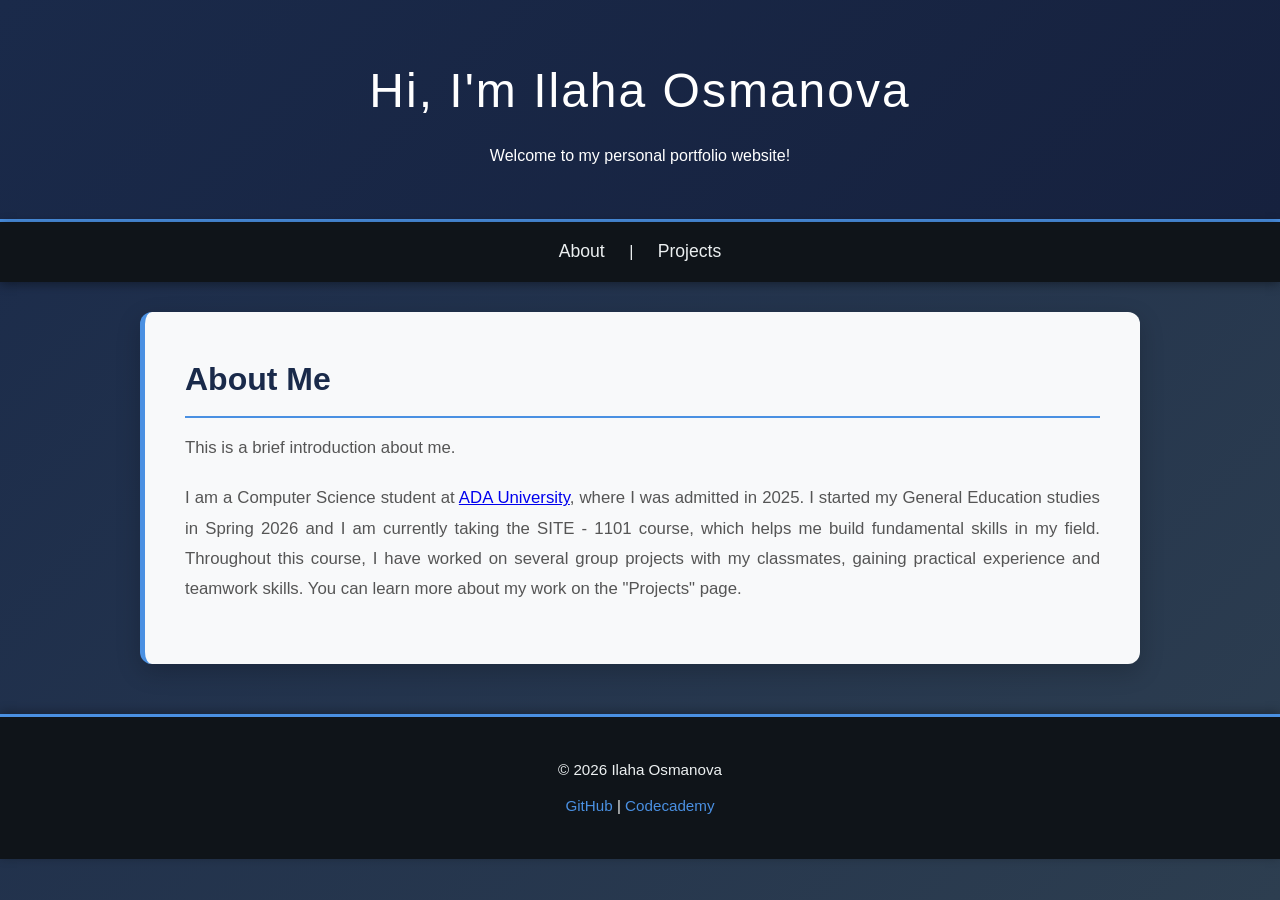
==== index.html @ 22c88433 "initial commit" ====
<!DOCTYPE html>
<html lang="en">
<head>
  <meta charset="UTF-8">
  <meta name="viewport" content="width=device-width, initial-scale=1.0">
  <title>Ilaha Osmanova | Portfolio</title>
  <link rel="stylesheet" href="style.css">
</head>
<body>
  <header>
    <h1>Hi, I'm Ilaha Osmanova</h1>
    <p>Welcome to my personal portfolio website!</p>
  </header>

  <nav>
    <a href="about.html">About</a> |
    <a href="projects.html">Projects</a>
  </nav>

  <section>
    <h2>About Me</h2>
    <p>This is a brief introduction about me.</p>
    <p>I am a Computer Science student at <a href="https://www.ada.edu.az/en">ADA University</a>, where I was admitted in 2025. I started my General Education studies in Spring 2026 and I am currently taking the SITE - 1101 course, which helps me build fundamental skills in my field. Throughout this course, I have worked on several group projects with my classmates, gaining practical experience and teamwork skills. You can learn more about my work on the "Projects" page.
    </p>
  </section>
  <footer>
    <p>&copy; 2026 Ilaha Osmanova</p>
    <p>
      <a href="https://github.com/ilahaosmanova">GitHub</a> |
      <a href="https://www.codecademy.com/profiles/SITEstudent">Codecademy</a>
    </p>
  </footer>
</body>
</html>
---- style.css ----
/* General Styling */
* {
  margin: 0;
  padding: 0;
  box-sizing: border-box;
}

body {
  font-family: 'Segoe UI', Tahoma, Geneva, Verdana, sans-serif;
  line-height: 1.7;
  background: linear-gradient(135deg, #1a2a4a 0%, #2d3e50 100%);
  color: #ecf0f1;
  min-height: 100vh;
}

/* Header */
header {
  background: linear-gradient(135deg, #1a2a4a 0%, #16213e 100%);
  color: white;
  text-align: center;
  padding: 50px 20px;
  box-shadow: 0 4px 15px rgba(0, 0, 0, 0.3);
  border-bottom: 3px solid #4a90e2;
}

header h1 {
  font-size: 3em;
  font-weight: 300;
  letter-spacing: 2px;
  margin-bottom: 10px;
}

/* Navigation */
nav {
  background-color: #0f1419;
  padding: 15px;
  text-align: center;
  box-shadow: 0 2px 10px rgba(0, 0, 0, 0.4);
  position: sticky;
  top: 0;
  z-index: 100;
}

nav a {
  color: #ecf0f1;
  text-decoration: none;
  margin: 0 20px;
  font-weight: 500;
  transition: color 0.3s ease;
  font-size: 1.1em;
}

nav a:hover {
  color: #4a90e2;
  text-decoration: underline;
}

/* Sections */
section {
  background-color: #f8f9fa;
  color: #2c3e50;
  padding: 40px;
  margin: 30px auto;
  border-radius: 12px;
  max-width: 1000px;
  box-shadow: 0 8px 25px rgba(0, 0, 0, 0.2);
  border-left: 5px solid #4a90e2;
  animation: fadeIn 0.5s ease-in;
}

@keyframes fadeIn {
  from {
    opacity: 0;
    transform: translateY(10px);
  }
  to {
    opacity: 1;
    transform: translateY(0);
  }
}

section h2 {
  color: #1a2a4a;
  font-size: 2em;
  margin-bottom: 15px;
  border-bottom: 2px solid #4a90e2;
  padding-bottom: 10px;
}

section h3 {
  color: #4a90e2;
  font-size: 1.3em;
  margin-top: 20px;
  margin-bottom: 10px;
}

section p {
  color: #555;
  font-size: 1.05em;
  line-height: 1.8;
  margin-bottom: 20px;
  text-align: justify;
}

/* Project Images Styling */
.project-images {
  display: grid;
  grid-template-columns: repeat(auto-fit, minmax(350px, 1fr));
  gap: 25px;
  margin-top: 30px;
  justify-items: center;
}

.project-images img {
  width: 100%;
  max-width: 400px;
  height: auto;
  border-radius: 12px;
  box-shadow: 0 10px 35px rgba(0, 0, 0, 0.25);
  transition: transform 0.3s ease, box-shadow 0.3s ease;
  border: 3px solid #4a90e2;
}

.project-images img:hover {
  transform: translateY(-8px);
  box-shadow: 0 15px 45px rgba(74, 144, 226, 0.4);
}

/* Footer */
footer {
  background-color: #0f1419;
  color: #ecf0f1;
  text-align: center;
  padding: 30px;
  margin-top: 50px;
  border-top: 3px solid #4a90e2;
  box-shadow: 0 -2px 10px rgba(0, 0, 0, 0.3);
}

footer p {
  margin: 10px 0;
  font-size: 0.95em;
}

footer a {
  color: #4a90e2;
  text-decoration: none;
  transition: color 0.3s ease;
  font-weight: 500;
}

footer a:hover {
  color: #6ba3f0;
  text-decoration: underline;
}

/* Responsive Design */
@media (max-width: 768px) {
  header h1 {
    font-size: 2em;
  }

  section {
    padding: 25px;
    margin: 20px 10px;
  }

  .project-images {
    grid-template-columns: 1fr;
  }

  nav a {
    margin: 0 10px;
    font-size: 0.9em;
  }
}
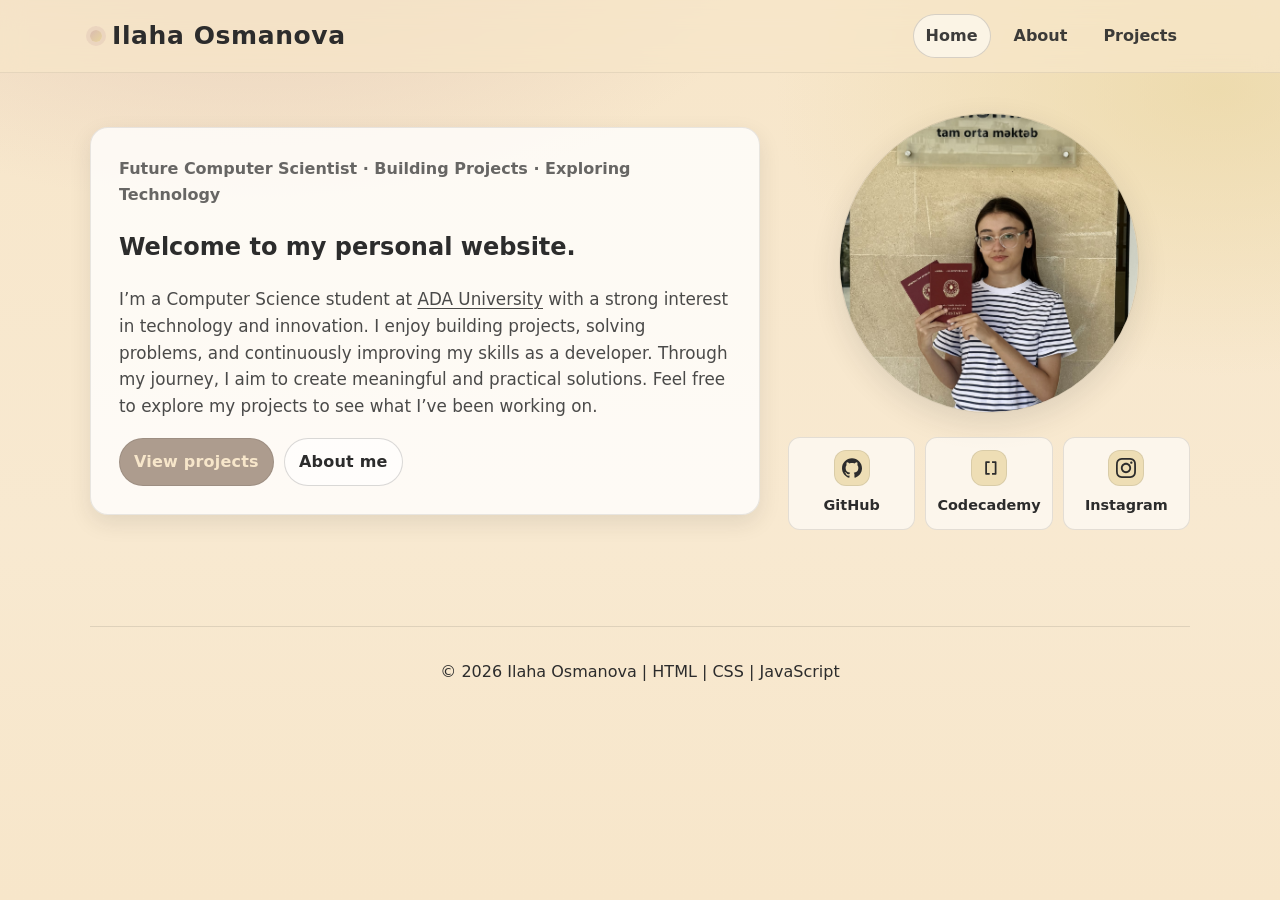
==== commit 8e46fce0: "Updated website files" ====
--- a/index.html
+++ b/index.html
@@ -3,32 +3,86 @@
 <head>
   <meta charset="UTF-8">
   <meta name="viewport" content="width=device-width, initial-scale=1.0">
-  <title>Ilaha Osmanova | Portfolio</title>
+  <title>Ilaha Osmanova | Personal Website</title>
   <link rel="stylesheet" href="style.css">
 </head>
 <body>
-  <header>
-    <h1>Hi, I'm Ilaha Osmanova</h1>
-    <p>Welcome to my personal portfolio website!</p>
+  <a class="skip-link" href="#main">Skip to content</a>
+
+  <header class="site-header">
+    <div class="container nav-wrap">
+      <a class="brand" aria-label="Site brand" href="index.html">
+        <span class="brand-mark" aria-hidden="true"></span>
+        <span class="brand-name">Ilaha Osmanova</span>
+      </a>
+
+      <nav class="nav" aria-label="Primary">
+        <a class="nav-link" href="index.html" aria-current="page">Home</a>
+        <a class="nav-link" href="about.html">About</a>
+        <a class="nav-link" href="projects.html">Projects</a>
+      </nav>
+    </div>
   </header>
 
-  <nav>
-    <a href="about.html">About</a> |
-    <a href="projects.html">Projects</a>
-  </nav>
+  <main id="main">
+    <section class="section hero" aria-label="Hero">
+      <div class="container hero-grid">
+        <div class="hero-copy">
+          <p class="eyebrow">Future Computer Scientist · Building Projects · Exploring Technology</p>
+          <h1>Welcome to my personal website.</h1>
+          <p class="hero-subtitle">
+            I’m a Computer Science student at <a href="https://www.ada.edu.az/en">ADA University</a> with a strong interest in technology and innovation. I enjoy building projects, solving problems, and continuously improving my skills as a developer. Through my journey, I aim to create meaningful and practical solutions. Feel free to explore my projects to see what I’ve been working on.
+          </p>
+          <div class="hero-actions">
+            <a class="button button-primary" href="projects.html">View projects</a>
+            <a class="button button-secondary" href="about.html">About me</a>
+          </div>
+        </div>
 
-  <section>
-    <h2>About Me</h2>
-    <p>This is a brief introduction about me.</p>
-    <p>I am a Computer Science student at <a href="https://www.ada.edu.az/en">ADA University</a>, where I was admitted in 2025. I started my General Education studies in Spring 2026 and I am currently taking the SITE - 1101 course, which helps me build fundamental skills in my field. Throughout this course, I have worked on several group projects with my classmates, gaining practical experience and teamwork skills. You can learn more about my work on the "Projects" page.
-    </p>
-  </section>
+        <div class="hero-media" aria-label="Profile photo">
+          <img
+            src="images/profile.jpg"
+            alt="Portrait photo of Ilaha Osmanova"
+            class="avatar"
+            loading="eager"
+          >
+          <div class="social-links-grid" aria-label="Social links">
+            <a href="https://github.com/ilahaosmanova" target="_blank" rel="noopener noreferrer" class="social-link-card github">
+              <span class="icon" aria-hidden="true">
+                <svg viewBox="0 0 24 24" fill="currentColor">
+                  <path d="M12 .297c-6.63 0-12 5.373-12 12 0 5.303 3.438 9.8 8.205 11.385.6.113.82-.258.82-.577 0-.285-.01-1.04-.015-2.04-3.338.724-4.042-1.61-4.042-1.61C4.422 18.07 3.633 17.7 3.633 17.7c-1.087-.744.084-.729.084-.729 1.205.084 1.838 1.236 1.838 1.236 1.07 1.835 2.809 1.305 3.495.998.108-.776.417-1.305.76-1.605-2.665-.3-5.466-1.332-5.466-5.93 0-1.31.465-2.38 1.235-3.22-.135-.303-.54-1.523.105-3.176 0 0 1.005-.322 3.3 1.23.96-.267 1.98-.399 3-.405 1.02.006 2.04.138 3 .405 2.28-1.552 3.285-1.23 3.285-1.23.645 1.653.24 2.873.12 3.176.765.84 1.23 1.91 1.23 3.22 0 4.61-2.805 5.625-5.475 5.92.42.36.81 1.096.81 2.22 0 1.606-.015 2.896-.015 3.286 0 .315.21.69.825.57C20.565 22.092 24 17.592 24 12.297c0-6.627-5.373-12-12-12"/>
+                </svg>
+              </span>
+              <span class="social-label">GitHub</span>
+            </a>
+            <a href="https://www.codecademy.com/profiles/SITEstudent" target="_blank" rel="noopener noreferrer" class="social-link-card codecademy">
+              <span class="icon" aria-hidden="true">
+                <svg viewBox="0 0 24 24" fill="currentColor">
+                  <path d="M12.82 20H8.35a.86.86 0 0 1-.86-.86V4.86c0-.48.38-.86.86-.86h4.47v2.09H9.58V17.9h3.24V20zm2.83 0h4.47a.86.86 0 0 0 .86-.86V4.86a.86.86 0 0 0-.86-.86h-4.47v2.09h3.24V17.9h-3.24V20z"/>
+                </svg>
+              </span>
+              <span class="social-label">Codecademy</span>
+            </a>
+            <a href="https://www.instagram.com/ilahaosmann" target="_blank" rel="noopener noreferrer" class="social-link-card instagram">
+              <span class="icon" aria-hidden="true">
+                <svg viewBox="0 0 24 24" fill="currentColor">
+                  <path d="M12 2.163c3.204 0 3.584.012 4.85.07 1.17.054 1.805.249 2.227.415.562.217.96.477 1.382.896.419.42.679.819.896 1.381.164.422.36 1.057.413 2.227.057 1.266.07 1.646.07 4.85s-.015 3.585-.074 4.85c-.061 1.17-.256 1.805-.421 2.227-.224.562-.479.96-.899 1.382-.419.419-.824.679-1.38.896-.42.164-1.065.36-2.235.413-1.274.057-1.649.07-4.859.07-3.211 0-3.586-.015-4.859-.074-1.171-.061-1.816-.256-2.236-.421-.569-.224-.96-.479-1.379-.899-.421-.419-.69-.824-.9-1.38-.165-.42-.359-1.065-.42-2.235-.045-1.26-.061-1.649-.061-4.844 0-3.196.016-3.586.061-4.861.061-1.17.255-1.814.42-2.234.21-.57.479-.96.9-1.381.419-.419.81-.689 1.379-.898.42-.166 1.051-.361 2.221-.421 1.275-.045 1.65-.06 4.859-.06l.045.03zm0-2.163c-3.259 0-3.667.014-4.947.072-1.28.058-2.147.26-2.911.557-.79.306-1.459.717-2.126 1.384-.667.667-1.078 1.335-1.384 2.126-.297.764-.499 1.63-.558 2.911-.058 1.28-.072 1.688-.072 4.948s.014 3.667.072 4.947c.059 1.281.261 2.148.558 2.911.306.79.717 1.459 1.384 2.126.667.667 1.335 1.079 2.126 1.384.764.297 1.631.499 2.911.558 1.28.058 1.688.072 4.948.072s3.667-.014 4.947-.072c1.281-.059 2.148-.261 2.911-.558.79-.306 1.459-.717 2.126-1.384.667-.667 1.079-1.335 1.384-2.126.297-.764.499-1.63.558-2.911.058-1.28.072-1.688.072-4.948s-.014-3.667-.072-4.947c-.059-1.281-.261-2.148-.558-2.911-.306-.79-.717-1.459-1.384-2.126-.667-.667-1.335-1.079-2.126-1.384-.764-.297-1.63-.499-2.911-.558-1.28-.058-1.688-.072-4.948-.072zm0 5.838c-3.403 0-6.162 2.759-6.162 6.162s2.759 6.163 6.162 6.163 6.162-2.759 6.162-6.163c0-3.403-2.759-6.162-6.162-6.162zm0 10.162c-2.209 0-4-1.79-4-4s1.791-4 4-4 4 1.791 4 4-1.791 4-4 4zm6.406-11.845c-.796 0-1.441.645-1.441 1.44s.645 1.44 1.441 1.44c.795 0 1.439-.645 1.439-1.44s-.644-1.44-1.439-1.44z"/>
+                </svg>
+              </span>
+              <span class="social-label">Instagram</span>
+            </a>
+          </div>
+        </div>
+      </div>
+    </section>
+  </main>
+
   <footer>
-    <p>&copy; 2026 Ilaha Osmanova</p>
-    <p>
-      <a href="https://github.com/ilahaosmanova">GitHub</a> |
-      <a href="https://www.codecademy.com/profiles/SITEstudent">Codecademy</a>
-    </p>
+    <div class="container footer-inner">
+      <p class="footer-text">
+        &copy; 2026 Ilaha Osmanova <span>|</span> HTML | CSS | JavaScript
+      </p>
+    </div>
   </footer>
 </body>
 </html>
--- a/style.css
+++ b/style.css
@@ -1,176 +1,471 @@
-/* General Styling */
-* {
+/* Minimal, warm, cozy portfolio stylesheet
+   Palette: #F7E6CA (bg), #E8D59E (accents), #D9BBB0 (cards), #AD9C8E (buttons)
+   Text: #2C2C2C
+*/
+
+:root {
+  --bg: #F7E6CA;
+  --accent: #E8D59E;
+  --card: #D9BBB0;
+  --button: #AD9C8E;
+  --text: #2C2C2C;
+
+  --surface: rgba(255, 255, 255, 0.78);
+  --surface-2: rgba(255, 255, 255, 0.60);
+  --border: rgba(44, 44, 44, 0.12);
+  --shadow: 0 10px 30px rgba(44, 44, 44, 0.12);
+  --shadow-soft: 0 8px 22px rgba(44, 44, 44, 0.10);
+  --radius: 18px;
+  --radius-sm: 12px;
+  --container: 1100px;
+  --font: ui-sans-serif, system-ui, -apple-system, Segoe UI, Roboto, Helvetica, Arial;
+}
+
+* { box-sizing: border-box; }
+
+html {
+  scroll-behavior: smooth;
+  scroll-padding-top: 86px;
+}
+
+body {
   margin: 0;
-  padding: 0;
-  box-sizing: border-box;
-}
-
-body {
-  font-family: 'Segoe UI', Tahoma, Geneva, Verdana, sans-serif;
-  line-height: 1.7;
-  background: linear-gradient(135deg, #1a2a4a 0%, #2d3e50 100%);
-  color: #ecf0f1;
+  font-family: var(--font);
+  line-height: 1.6;
+  color: var(--text);
+  background:
+    radial-gradient(900px 500px at 20% -10%, rgba(217, 187, 176, 0.55), transparent 60%),
+    radial-gradient(800px 520px at 95% 10%, rgba(232, 213, 158, 0.65), transparent 55%),
+    linear-gradient(180deg, var(--bg) 0%, rgba(247, 230, 202, 0.88) 60%, rgba(247, 230, 202, 1) 100%);
   min-height: 100vh;
 }
 
-/* Header */
-header {
-  background: linear-gradient(135deg, #1a2a4a 0%, #16213e 100%);
-  color: white;
-  text-align: center;
-  padding: 50px 20px;
-  box-shadow: 0 4px 15px rgba(0, 0, 0, 0.3);
-  border-bottom: 3px solid #4a90e2;
-}
-
-header h1 {
-  font-size: 3em;
-  font-weight: 300;
-  letter-spacing: 2px;
-  margin-bottom: 10px;
-}
-
-/* Navigation */
-nav {
-  background-color: #0f1419;
-  padding: 15px;
-  text-align: center;
-  box-shadow: 0 2px 10px rgba(0, 0, 0, 0.4);
+img { max-width: 100%; display: block; }
+
+a {
+  color: inherit;
+  text-decoration-thickness: 1px;
+  text-underline-offset: 3px;
+}
+
+a:hover { text-decoration: underline; }
+
+.container {
+  width: min(var(--container), calc(100% - 40px));
+  margin: 0 auto;
+}
+
+.skip-link {
+  position: absolute;
+  left: -9999px;
+  top: 12px;
+  background: rgba(255, 255, 255, 0.95);
+  color: var(--text);
+  padding: 10px 12px;
+  border-radius: 10px;
+  border: 1px solid var(--border);
+  z-index: 1000;
+}
+
+.skip-link:focus { left: 12px; }
+
+/* Header / nav */
+.site-header {
   position: sticky;
   top: 0;
-  z-index: 100;
-}
-
-nav a {
-  color: #ecf0f1;
-  text-decoration: none;
-  margin: 0 20px;
-  font-weight: 500;
-  transition: color 0.3s ease;
-  font-size: 1.1em;
-}
-
-nav a:hover {
-  color: #4a90e2;
-  text-decoration: underline;
+  z-index: 50;
+  backdrop-filter: blur(12px);
+  background: rgba(247, 230, 202, 0.72);
+  border-bottom: 1px solid rgba(44, 44, 44, 0.08);
+}
+
+.nav-wrap {
+  display: flex;
+  align-items: center;
+  justify-content: space-between;
+  gap: 16px;
+  padding: 14px 0;
+}
+
+.brand {
+  display: inline-flex;
+  align-items: center;
+  gap: 10px;
+  user-select: none;
+  text-decoration: none;
+}
+
+.brand:hover { text-decoration: none; }
+
+.brand-mark {
+  width: 12px;
+  height: 12px;
+  border-radius: 50%;
+  background: linear-gradient(135deg, var(--card), var(--accent));
+  box-shadow: 0 0 0 4px rgba(217, 187, 176, 0.35);
+}
+
+.brand-name { font-weight: 700; font-size: 25px; letter-spacing: 0.6px;}
+.brand:hover .brand-name {
+  opacity: 0.8;
+}
+
+.nav {
+  display: flex;
+  align-items: center;
+  gap: 10px;
+  flex-wrap: wrap;
+  justify-content: flex-end;
+}
+
+.nav-link {
+  display: inline-block;
+  padding: 8px 12px;
+  border-radius: 999px;
+  border: 1px solid transparent;
+  color: rgba(44, 44, 44, 0.92);
+  text-decoration: none;
+  font-weight: 600;
+  transition: background 160ms ease, border-color 160ms ease, transform 160ms ease;
+}
+
+.nav-link:hover {
+  text-decoration: none;
+  border-color: rgba(44, 44, 44, 0.12);
+  background: rgba(255, 255, 255, 0.42);
+  transform: translateY(-1px);
+}
+
+.nav-link[aria-current="page"] {
+  border-color: rgba(44, 44, 44, 0.18);
+  background: rgba(255, 255, 255, 0.55);
 }
 
 /* Sections */
-section {
-  background-color: #f8f9fa;
-  color: #2c3e50;
-  padding: 40px;
-  margin: 30px auto;
+.section { padding: 70px 0; }
+
+.section.alt {
+  background: linear-gradient(
+    180deg,
+    rgba(232, 213, 158, 0.35) 0%,
+    rgba(232, 213, 158, 0.15) 100%
+  );
+  border-top: 1px solid rgba(44, 44, 44, 0.06);
+  border-bottom: 1px solid rgba(44, 44, 44, 0.06);
+}
+
+.section-head {
+  display: grid;
+  gap: 10px;
+  margin-bottom: 18px;
+}
+
+.section-title {
+  margin: 0;
+  font-size: clamp(26px, 2.8vw, 38px);
+  letter-spacing: -0.4px;
+}
+
+.section-lead {
+  margin: 0;
+  color: rgba(44, 44, 44, 0.82);
+  max-width: 72ch;
+}
+
+/* Hero */
+.hero { padding-top: 40px; }
+
+.hero-grid {
+  display: grid;
+  grid-template-columns: 1.25fr 0.75fr;
+  align-items: center;
+  gap: 28px;
+}
+
+.hero-copy {
+  background: var(--surface);
+  border: 1px solid rgba(44, 44, 44, 0.10);
+  box-shadow: var(--shadow-soft);
+  border-radius: var(--radius);
+  padding: 28px;
+}
+
+.eyebrow {
+  margin: 0 0 10px 0;
+  font-weight: 650;
+  color: rgba(44, 44, 44, 0.72);
+}
+
+.hero-title {
+  margin: 0 0 10px 0;
+  font-size: clamp(34px, 4.2vw, 56px);
+  letter-spacing: -0.9px;
+  line-height: 1.05;
+}
+
+.hero-subtitle {
+  margin: 0 0 18px 0;
+  font-size: 1.05rem;
+  color: rgba(44, 44, 44, 0.86);
+  max-width: 64ch;
+}
+
+.hero-actions { display: flex; gap: 10px; flex-wrap: wrap; }
+.hero-media { display: grid; gap: 12px; justify-items: center; }
+
+.avatar {
+  width: min(300px, 78vw);
+  aspect-ratio: 1 / 1;
+  object-fit: cover;
+  border-radius: 999px;
+  border: 1px solid rgba(44, 44, 44, 0.14);
+  box-shadow: var(--shadow);
+}
+
+/* New social links section */
+.social-links-grid {
+  width: 100%;
+  display: grid;
+  grid-template-columns: repeat(auto-fit, minmax(100px, 1fr));
+  gap: 10px;
+  margin-top: 12px;
+}
+
+.social-link-card {
+  display: flex;
+  flex-direction: column;
+  align-items: center;
+  justify-content: center;
+  padding: 12px;
+  border-radius: var(--radius-sm);
+  border: 1px solid var(--border);
+  background: var(--surface-2);
+  text-decoration: none;
+  color: var(--text);
+  transition: transform 160ms ease, box-shadow 160ms ease, background 160ms ease;
+}
+
+.social-link-card:hover {
+  transform: translateY(-2px);
+  box-shadow: var(--shadow-soft);
+  background: rgba(255, 255, 255, 0.7);
+}
+
+.social-link-card.github:hover {
+  color: #181717; /* GitHub brand black */
+}
+
+.social-link-card.codecademy:hover {
+  color: #3069f0; /* Codecademy brand blue */
+}
+
+.social-link-card.instagram:hover {
+  color: #e4405f; /* Instagram brand pink/red */
+}
+
+.social-link-card .icon {
+  margin-bottom: 8px;
+  width: 36px; /* Slightly larger icons for prominence */
+  height: 36px;
+  /* Inherits other icon styling from global .icon */
+}
+
+.social-link-card .icon svg {
+  width: 20px; /* Adjust SVG size within the icon container */
+  height: 20px;
+}
+
+.social-label {
+  font-weight: 600;
+  font-size: 0.9rem; /* Consistent with other labels */
+  text-align: center;
+  white-space: nowrap; /* Prevent label from wrapping */
+  overflow: hidden;
+  text-overflow: ellipsis; /* Add ellipsis if text is too long */
+}
+
+/* Buttons */
+.button {
+  display: inline-flex;
+  align-items: center;
+  justify-content: center;
+  padding: 10px 14px;
+  border-radius: 999px;
+  border: 1px solid rgba(44, 44, 44, 0.18);
+  text-decoration: none;
+  font-weight: 700;
+  letter-spacing: 0.2px;
+  transition: transform 160ms ease, box-shadow 160ms ease, background 160ms ease, opacity 160ms ease;
+  will-change: transform;
+}
+
+.button:hover {
+  text-decoration: none;
+  transform: translateY(-1px);
+  box-shadow: 0 10px 20px rgba(44, 44, 44, 0.12);
+}
+
+.button:active { transform: translateY(0); box-shadow: none; }
+
+.button-primary {
+  background: var(--button);
+  color: var(--bg);
+  border-color: rgba(44, 44, 44, 0.12);
+}
+
+.button-primary:hover { background: rgba(173, 156, 142, 0.92); }
+.button-secondary { background: var(--surface-2); color: var(--text); }
+
+/* Cards, pills, tags */
+.card {
+  border-radius: var(--radius);
+  border: 1px solid rgba(44, 44, 44, 0.10);
+  background: rgba(217, 187, 176, 0.38);
+  box-shadow: var(--shadow-soft);
+}
+
+.pill-row { display: flex; flex-wrap: wrap; gap: 8px; }
+
+.pill {
+  padding: 7px 10px;
+  border-radius: 999px;
+  border: 1px solid rgba(44, 44, 44, 0.12);
+  background: rgba(247, 230, 202, 0.65);
+  font-weight: 650;
+  font-size: 0.92rem;
+}
+
+.tag-row { display: flex; flex-wrap: wrap; gap: 8px; margin-top: 10px; }
+
+.tag {
+  padding: 6px 10px;
+  border-radius: 999px;
+  background: rgba(232, 213, 158, 0.70);
+  border: 1px solid rgba(44, 44, 44, 0.08);
+  color: rgba(44, 44, 44, 0.92);
+  font-weight: 650;
+  font-size: 0.9rem;
+}
+
+/* About */
+.about-card { padding: 18px; background: var(--surface); }
+.about-card p { margin: 0 0 12px 0; color: rgba(44, 44, 44, 0.84); }
+
+/* Grids */
+.grid { display: grid; gap: 14px; }
+.grid-2 { grid-template-columns: repeat(2, 1fr); }
+.grid-3 { grid-template-columns: repeat(3, 1fr); }
+
+/* Skills */
+.skill { padding: 16px; background: var(--surface); }
+.skill-top { display: flex; align-items: center; gap: 10px; }
+.skill-title { margin: 0; font-size: 1.1rem; letter-spacing: -0.2px; }
+
+.icon {
+  width: 40px;
+  height: 40px;
+  display: grid;
+  place-items: center;
   border-radius: 12px;
-  max-width: 1000px;
-  box-shadow: 0 8px 25px rgba(0, 0, 0, 0.2);
-  border-left: 5px solid #4a90e2;
-  animation: fadeIn 0.5s ease-in;
-}
-
-@keyframes fadeIn {
-  from {
-    opacity: 0;
-    transform: translateY(10px);
+  background: rgba(232, 213, 158, 0.70);
+  border: 1px solid rgba(44, 44, 44, 0.10);
+  color: var(--text);
+}
+
+.icon svg { width: 22px; height: 22px; }
+
+/* Projects */
+.project { overflow: hidden; background: var(--surface); }
+
+.project-media {
+  display: grid;
+  grid-template-columns: 1fr 1fr;
+  border-bottom: 1px solid rgba(44, 44, 44, 0.10);
+  overflow: hidden;
+}
+
+.project-image {
+  width: 100%;
+  height: 240px;
+  object-fit: cover;
+  transition: transform 0.5s ease;
+  cursor: pointer;
+}
+
+.project-image:hover {
+  transform: scale(1.05);
+}
+
+.project-media .project-image { border-bottom: none; }
+.project-media .project-image:not(:last-child) {
+  border-right: 1px solid rgba(44, 44, 44, 0.10);
+}
+
+.project-body { padding: 16px; }
+.project-title { margin: 0 0 8px 0; font-size: 1.15rem; letter-spacing: -0.2px; }
+.project-text { margin: 0 0 12px 0; color: rgba(44, 44, 44, 0.84); }
+
+.project-actions {
+  display: flex;
+  gap: 10px;
+  flex-wrap: wrap;
+  margin: 0 0 12px 0;
+}
+
+/* Contact */
+.contact-card { padding: 18px; background: var(--surface); }
+.contact-grid { align-items: start; }
+
+.contact-list {
+  list-style: none;
+  padding: 0;
+  margin: 0;
+  display: grid;
+  gap: 10px;
+}
+
+.contact-item {
+  display: flex;
+  gap: 10px;
+  align-items: center;
+  padding: 12px 12px;
+  border-radius: 14px;
+  border: 1px solid rgba(44, 44, 44, 0.10);
+  background: var(--surface-2);
+}
+
+.contact-item strong { font-weight: 800; }
+
+/* Footer */
+footer { padding: 26px 0 44px; }
+
+.footer-inner {
+  border-top: 1px solid rgba(44, 44, 44, 0.12);
+  padding-top: 16px;
+  display: flex;
+  justify-content: center;
+  align-items: center;
+  gap: 10px;
+  flex-wrap: wrap;
+}
+
+/* Responsive */
+@media (max-width: 980px) {
+  .hero-grid { grid-template-columns: 1fr; }
+  .grid-3 { grid-template-columns: 1fr; }
+  .grid-2 { grid-template-columns: 1fr; }
+}
+
+@media (max-width: 650px) {
+  .project-media { grid-template-columns: 1fr; }
+  .project-media .project-image:not(:last-child) {
+    border-right: none;
+    border-bottom: 1px solid rgba(44, 44, 44, 0.10);
   }
-  to {
-    opacity: 1;
-    transform: translateY(0);
-  }
-}
-
-section h2 {
-  color: #1a2a4a;
-  font-size: 2em;
-  margin-bottom: 15px;
-  border-bottom: 2px solid #4a90e2;
-  padding-bottom: 10px;
-}
-
-section h3 {
-  color: #4a90e2;
-  font-size: 1.3em;
-  margin-top: 20px;
-  margin-bottom: 10px;
-}
-
-section p {
-  color: #555;
-  font-size: 1.05em;
-  line-height: 1.8;
-  margin-bottom: 20px;
-  text-align: justify;
-}
-
-/* Project Images Styling */
-.project-images {
-  display: grid;
-  grid-template-columns: repeat(auto-fit, minmax(350px, 1fr));
-  gap: 25px;
-  margin-top: 30px;
-  justify-items: center;
-}
-
-.project-images img {
-  width: 100%;
-  max-width: 400px;
-  height: auto;
-  border-radius: 12px;
-  box-shadow: 0 10px 35px rgba(0, 0, 0, 0.25);
-  transition: transform 0.3s ease, box-shadow 0.3s ease;
-  border: 3px solid #4a90e2;
-}
-
-.project-images img:hover {
-  transform: translateY(-8px);
-  box-shadow: 0 15px 45px rgba(74, 144, 226, 0.4);
-}
-
-/* Footer */
-footer {
-  background-color: #0f1419;
-  color: #ecf0f1;
-  text-align: center;
-  padding: 30px;
-  margin-top: 50px;
-  border-top: 3px solid #4a90e2;
-  box-shadow: 0 -2px 10px rgba(0, 0, 0, 0.3);
-}
-
-footer p {
-  margin: 10px 0;
-  font-size: 0.95em;
-}
-
-footer a {
-  color: #4a90e2;
-  text-decoration: none;
-  transition: color 0.3s ease;
-  font-weight: 500;
-}
-
-footer a:hover {
-  color: #6ba3f0;
-  text-decoration: underline;
-}
-
-/* Responsive Design */
-@media (max-width: 768px) {
-  header h1 {
-    font-size: 2em;
-  }
-
-  section {
-    padding: 25px;
-    margin: 20px 10px;
-  }
-
-  .project-images {
-    grid-template-columns: 1fr;
-  }
-
-  nav a {
-    margin: 0 10px;
-    font-size: 0.9em;
-  }
-}
+}
+
+@media (max-width: 520px) {
+  html { scroll-padding-top: 98px; }
+  .nav-wrap { align-items: flex-start; }
+  .stat-row { grid-template-columns: 1fr; }
+}
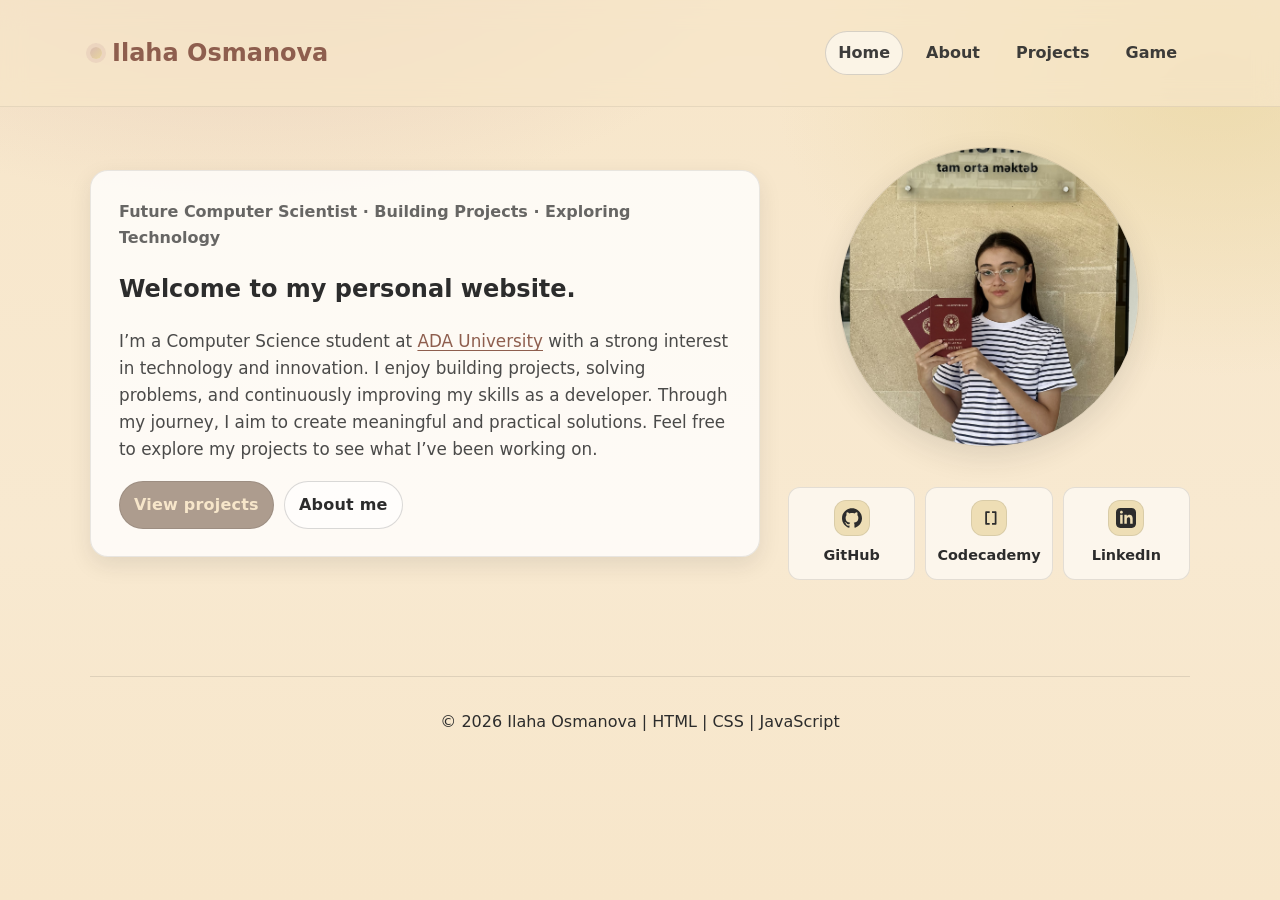
==== commit 206f8ae6: "Updated website files" ====
--- a/index.html
+++ b/index.html
@@ -13,13 +13,14 @@
     <div class="container nav-wrap">
       <a class="brand" aria-label="Site brand" href="index.html">
         <span class="brand-mark" aria-hidden="true"></span>
-        <span class="brand-name">Ilaha Osmanova</span>
+        <h2> Ilaha Osmanova</h2>
       </a>
 
       <nav class="nav" aria-label="Primary">
         <a class="nav-link" href="index.html" aria-current="page">Home</a>
         <a class="nav-link" href="about.html">About</a>
         <a class="nav-link" href="projects.html">Projects</a>
+        <a class="nav-link" href="game.html">Game</a>
       </nav>
     </div>
   </header>
@@ -46,32 +47,33 @@
             class="avatar"
             loading="eager"
           >
-          <div class="social-links-grid" aria-label="Social links">
-            <a href="https://github.com/ilahaosmanova" target="_blank" rel="noopener noreferrer" class="social-link-card github">
-              <span class="icon" aria-hidden="true">
-                <svg viewBox="0 0 24 24" fill="currentColor">
-                  <path d="M12 .297c-6.63 0-12 5.373-12 12 0 5.303 3.438 9.8 8.205 11.385.6.113.82-.258.82-.577 0-.285-.01-1.04-.015-2.04-3.338.724-4.042-1.61-4.042-1.61C4.422 18.07 3.633 17.7 3.633 17.7c-1.087-.744.084-.729.084-.729 1.205.084 1.838 1.236 1.838 1.236 1.07 1.835 2.809 1.305 3.495.998.108-.776.417-1.305.76-1.605-2.665-.3-5.466-1.332-5.466-5.93 0-1.31.465-2.38 1.235-3.22-.135-.303-.54-1.523.105-3.176 0 0 1.005-.322 3.3 1.23.96-.267 1.98-.399 3-.405 1.02.006 2.04.138 3 .405 2.28-1.552 3.285-1.23 3.285-1.23.645 1.653.24 2.873.12 3.176.765.84 1.23 1.91 1.23 3.22 0 4.61-2.805 5.625-5.475 5.92.42.36.81 1.096.81 2.22 0 1.606-.015 2.896-.015 3.286 0 .315.21.69.825.57C20.565 22.092 24 17.592 24 12.297c0-6.627-5.373-12-12-12"/>
-                </svg>
-              </span>
-              <span class="social-label">GitHub</span>
-            </a>
-            <a href="https://www.codecademy.com/profiles/SITEstudent" target="_blank" rel="noopener noreferrer" class="social-link-card codecademy">
-              <span class="icon" aria-hidden="true">
-                <svg viewBox="0 0 24 24" fill="currentColor">
-                  <path d="M12.82 20H8.35a.86.86 0 0 1-.86-.86V4.86c0-.48.38-.86.86-.86h4.47v2.09H9.58V17.9h3.24V20zm2.83 0h4.47a.86.86 0 0 0 .86-.86V4.86a.86.86 0 0 0-.86-.86h-4.47v2.09h3.24V17.9h-3.24V20z"/>
-                </svg>
-              </span>
-              <span class="social-label">Codecademy</span>
-            </a>
-            <a href="https://www.instagram.com/ilahaosmann" target="_blank" rel="noopener noreferrer" class="social-link-card instagram">
-              <span class="icon" aria-hidden="true">
-                <svg viewBox="0 0 24 24" fill="currentColor">
-                  <path d="M12 2.163c3.204 0 3.584.012 4.85.07 1.17.054 1.805.249 2.227.415.562.217.96.477 1.382.896.419.42.679.819.896 1.381.164.422.36 1.057.413 2.227.057 1.266.07 1.646.07 4.85s-.015 3.585-.074 4.85c-.061 1.17-.256 1.805-.421 2.227-.224.562-.479.96-.899 1.382-.419.419-.824.679-1.38.896-.42.164-1.065.36-2.235.413-1.274.057-1.649.07-4.859.07-3.211 0-3.586-.015-4.859-.074-1.171-.061-1.816-.256-2.236-.421-.569-.224-.96-.479-1.379-.899-.421-.419-.69-.824-.9-1.38-.165-.42-.359-1.065-.42-2.235-.045-1.26-.061-1.649-.061-4.844 0-3.196.016-3.586.061-4.861.061-1.17.255-1.814.42-2.234.21-.57.479-.96.9-1.381.419-.419.81-.689 1.379-.898.42-.166 1.051-.361 2.221-.421 1.275-.045 1.65-.06 4.859-.06l.045.03zm0-2.163c-3.259 0-3.667.014-4.947.072-1.28.058-2.147.26-2.911.557-.79.306-1.459.717-2.126 1.384-.667.667-1.078 1.335-1.384 2.126-.297.764-.499 1.63-.558 2.911-.058 1.28-.072 1.688-.072 4.948s.014 3.667.072 4.947c.059 1.281.261 2.148.558 2.911.306.79.717 1.459 1.384 2.126.667.667 1.335 1.079 2.126 1.384.764.297 1.631.499 2.911.558 1.28.058 1.688.072 4.948.072s3.667-.014 4.947-.072c1.281-.059 2.148-.261 2.911-.558.79-.306 1.459-.717 2.126-1.384.667-.667 1.079-1.335 1.384-2.126.297-.764.499-1.63.558-2.911.058-1.28.072-1.688.072-4.948s-.014-3.667-.072-4.947c-.059-1.281-.261-2.148-.558-2.911-.306-.79-.717-1.459-1.384-2.126-.667-.667-1.335-1.079-2.126-1.384-.764-.297-1.63-.499-2.911-.558-1.28-.058-1.688-.072-4.948-.072zm0 5.838c-3.403 0-6.162 2.759-6.162 6.162s2.759 6.163 6.162 6.163 6.162-2.759 6.162-6.163c0-3.403-2.759-6.162-6.162-6.162zm0 10.162c-2.209 0-4-1.79-4-4s1.791-4 4-4 4 1.791 4 4-1.791 4-4 4zm6.406-11.845c-.796 0-1.441.645-1.441 1.44s.645 1.44 1.441 1.44c.795 0 1.439-.645 1.439-1.44s-.644-1.44-1.439-1.44z"/>
-                </svg>
-              </span>
-              <span class="social-label">Instagram</span>
-            </a>
-          </div>
+        </div>
+
+        <div class="social-links-grid" aria-label="Social links">
+          <a href="https://github.com/ilahaosmanova/personal-website" target="_blank" rel="noopener noreferrer" class="social-link-card github">
+            <span class="icon" aria-hidden="true">
+              <svg viewBox="0 0 24 24" fill="currentColor">
+                <path d="M12 .297c-6.63 0-12 5.373-12 12 0 5.303 3.438 9.8 8.205 11.385.6.113.82-.258.82-.577 0-.285-.01-1.04-.015-2.04-3.338.724-4.042-1.61-4.042-1.61C4.422 18.07 3.633 17.7 3.633 17.7c-1.087-.744.084-.729.084-.729 1.205.084 1.838 1.236 1.838 1.236 1.07 1.835 2.809 1.305 3.495.998.108-.776.417-1.305.76-1.605-2.665-.3-5.466-1.332-5.466-5.93 0-1.31.465-2.38 1.235-3.22-.135-.303-.54-1.523.105-3.176 0 0 1.005-.322 3.3 1.23.96-.267 1.98-.399 3-.405 1.02.006 2.04.138 3 .405 2.28-1.552 3.285-1.23 3.285-1.23.645 1.653.24 2.873.12 3.176.765.84 1.23 1.91 1.23 3.22 0 4.61-2.805 5.625-5.475 5.92.42.36.81 1.096.81 2.22 0 1.606-.015 2.896-.015 3.286 0 .315.21.69.825.57C20.565 22.092 24 17.592 24 12.297c0-6.627-5.373-12-12-12"/>
+              </svg>
+            </span>
+            <span class="social-label">GitHub</span>
+          </a>
+          <a href="https://www.codecademy.com/profiles/SITEstudent" target="_blank" rel="noopener noreferrer" class="social-link-card codecademy">
+            <span class="icon" aria-hidden="true">
+              <svg viewBox="0 0 24 24" fill="currentColor">
+                <path d="M12.82 20H8.35a.86.86 0 0 1-.86-.86V4.86c0-.48.38-.86.86-.86h4.47v2.09H9.58V17.9h3.24V20zm2.83 0h4.47a.86.86 0 0 0 .86-.86V4.86a.86.86 0 0 0-.86-.86h-4.47v2.09h3.24V17.9h-3.24V20z"/>
+              </svg>
+            </span>
+            <span class="social-label">Codecademy</span>
+          </a>
+          <a href="https://www.linkedin.com/in/ilaha-osmanova-004886389/" target="_blank" rel="noopener noreferrer" class="social-link-card linkedin">
+            <span class="icon" aria-hidden="true">
+              <svg viewBox="0 0 24 24" fill="currentColor">
+                <path d="M19 0h-14c-2.761 0-5 2.239-5 5v14c0 2.761 2.239 5 5 5h14c2.762 0 5-2.239 5-5v-14c0-2.761-2.238-5-5-5zm-11 19h-3v-11h3v11zm-1.5-12.268c-.966 0-1.75-.79-1.75-1.764s.784-1.764 1.75-1.764 1.75.79 1.75 1.764-.783 1.764-1.75 1.764zm13.5 12.268h-3v-5.604c0-3.368-4-3.113-4 0v5.604h-3v-11h3v1.765c1.396-2.586 7-2.777 7 2.476v6.759z"/>
+              </svg>
+            </span>
+            <span class="social-label">LinkedIn</span>
+          </a>
         </div>
       </div>
     </section>
--- a/style.css
+++ b/style.css
@@ -43,15 +43,20 @@
 img { max-width: 100%; display: block; }
 
 a {
-  color: inherit;
+  color: #8E5E4E;
+  font-weight: 500;
   text-decoration-thickness: 1px;
   text-underline-offset: 3px;
-}
-
-a:hover { text-decoration: underline; }
+  transition: color 160ms ease, opacity 160ms ease;
+}
+
+a:hover { 
+  opacity: 0.8;
+  text-decoration: underline;
+}
 
 .container {
-  width: min(var(--container), calc(100% - 40px));
+  width: min(var(--container), calc(100% - 32px));
   margin: 0 auto;
 }
 
@@ -104,8 +109,14 @@
   background: linear-gradient(135deg, var(--card), var(--accent));
   box-shadow: 0 0 0 4px rgba(217, 187, 176, 0.35);
 }
-
-.brand-name { font-weight: 700; font-size: 25px; letter-spacing: 0.6px;}
+.brand-name { 
+  font-weight: 800; 
+  font-size: 25px; 
+  letter-spacing: 0.6px;
+  background: linear-gradient(135deg, #2C2C2C, #8E5E4E);
+  -webkit-background-clip: text;
+  -webkit-text-fill-color: transparent;
+}
 .brand:hover .brand-name {
   opacity: 0.8;
 }
@@ -126,13 +137,14 @@
   color: rgba(44, 44, 44, 0.92);
   text-decoration: none;
   font-weight: 600;
-  transition: background 160ms ease, border-color 160ms ease, transform 160ms ease;
+  transition: background 160ms ease, border-color 160ms ease, transform 160ms ease, color 160ms ease;
 }
 
 .nav-link:hover {
   text-decoration: none;
   border-color: rgba(44, 44, 44, 0.12);
-  background: rgba(255, 255, 255, 0.42);
+  background: var(--accent);
+  color: #2C2C2C;
   transform: translateY(-1px);
 }
 
@@ -164,6 +176,7 @@
   margin: 0;
   font-size: clamp(26px, 2.8vw, 38px);
   letter-spacing: -0.4px;
+  color: #8E5E4E;
 }
 
 .section-lead {
@@ -178,16 +191,26 @@
 .hero-grid {
   display: grid;
   grid-template-columns: 1.25fr 0.75fr;
+  grid-template-areas: 
+    "copy media"
+    "copy links";
   align-items: center;
   gap: 28px;
 }
 
 .hero-copy {
+  grid-area: copy;
   background: var(--surface);
   border: 1px solid rgba(44, 44, 44, 0.10);
   box-shadow: var(--shadow-soft);
   border-radius: var(--radius);
   padding: 28px;
+  transition: transform 0.3s ease, box-shadow 0.3s ease;
+}
+
+.hero-copy:hover {
+  transform: translateY(-4px);
+  box-shadow: var(--shadow);
 }
 
 .eyebrow {
@@ -211,7 +234,12 @@
 }
 
 .hero-actions { display: flex; gap: 10px; flex-wrap: wrap; }
-.hero-media { display: grid; gap: 12px; justify-items: center; }
+.hero-media { 
+  grid-area: media;
+  display: grid; 
+  gap: 12px; 
+  justify-items: center; 
+}
 
 .avatar {
   width: min(300px, 78vw);
@@ -220,10 +248,17 @@
   border-radius: 999px;
   border: 1px solid rgba(44, 44, 44, 0.14);
   box-shadow: var(--shadow);
+  transition: transform 0.4s ease, box-shadow 0.4s ease;
+}
+
+.avatar:hover {
+  transform: scale(1.03) rotate(2deg);
+  box-shadow: var(--shadow-soft);
 }
 
 /* New social links section */
 .social-links-grid {
+  grid-area: links;
   width: 100%;
   display: grid;
   grid-template-columns: repeat(auto-fit, minmax(100px, 1fr));
@@ -256,11 +291,11 @@
 }
 
 .social-link-card.codecademy:hover {
-  color: #3069f0; /* Codecademy brand blue */
-}
-
-.social-link-card.instagram:hover {
-  color: #e4405f; /* Instagram brand pink/red */
+  color: #f0aa30; /* Codecademy brand yellow */
+}
+
+.social-link-card.linkedin:hover {
+  color: #0077b5; /* LinkedIn brand blue */
 }
 
 .social-link-card .icon {
@@ -322,6 +357,13 @@
   border: 1px solid rgba(44, 44, 44, 0.10);
   background: rgba(217, 187, 176, 0.38);
   box-shadow: var(--shadow-soft);
+  transition: transform 0.3s ease, box-shadow 0.3s ease, border-color 0.3s ease;
+}
+
+.card:hover {
+  transform: translateY(-5px);
+  box-shadow: 0 15px 35px rgba(44, 44, 44, 0.15);
+  border-color: var(--accent);
 }
 
 .pill-row { display: flex; flex-wrap: wrap; gap: 8px; }
@@ -333,6 +375,12 @@
   background: rgba(247, 230, 202, 0.65);
   font-weight: 650;
   font-size: 0.92rem;
+  transition: background 0.2s, transform 0.2s;
+}
+
+.pill:hover {
+  background: var(--accent);
+  transform: scale(1.05);
 }
 
 .tag-row { display: flex; flex-wrap: wrap; gap: 8px; margin-top: 10px; }
@@ -345,6 +393,12 @@
   color: rgba(44, 44, 44, 0.92);
   font-weight: 650;
   font-size: 0.9rem;
+  transition: background 0.2s, border-color 0.2s;
+}
+
+.tag:hover {
+  background: var(--card);
+  border-color: var(--button);
 }
 
 /* About */
@@ -359,7 +413,7 @@
 /* Skills */
 .skill { padding: 16px; background: var(--surface); }
 .skill-top { display: flex; align-items: center; gap: 10px; }
-.skill-title { margin: 0; font-size: 1.1rem; letter-spacing: -0.2px; }
+.skill-title { margin: 0; font-size: 1.4rem; letter-spacing: -0.2px; color: #8E5E4E; }
 
 .icon {
   width: 40px;
@@ -412,6 +466,57 @@
   margin: 0 0 12px 0;
 }
 
+/* Game Styles */
+.game-container {
+  display: flex;
+  flex-direction: column;
+  align-items: center;
+  gap: 24px;
+  margin-top: 20px;
+}
+
+#gameCanvas {
+  background: #2c2c2c;
+  border: 4px solid var(--accent);
+  border-radius: var(--radius-sm);
+  box-shadow: var(--shadow);
+  max-width: 100%;
+  height: auto;
+}
+
+.score-board {
+  font-size: 1.5rem;
+  font-weight: 800;
+  margin: 10px 0;
+  color: var(--text);
+}
+
+.game-overlay {
+  position: absolute;
+  top: 0;
+  left: 0;
+  width: 100%;
+  height: 100%;
+  background: rgba(0, 0, 0, 0.75);
+  display: flex;
+  flex-direction: column;
+  align-items: center;
+  justify-content: center;
+  color: white;
+  border-radius: var(--radius-sm);
+  z-index: 10;
+}
+.game-overlay h2 { margin-bottom: 20px; }
+
+.game-controls {
+  display: grid;
+  grid-template-columns: repeat(3, 1fr);
+  gap: 12px;
+}
+
+.game-controls .button { width: 60px; height: 60px; font-size: 20px; }
+@media (min-width: 768px) { .game-controls { display: none; } }
+
 /* Contact */
 .contact-card { padding: 18px; background: var(--surface); }
 .contact-grid { align-items: start; }
@@ -450,22 +555,42 @@
 }
 
 /* Responsive */
-@media (max-width: 980px) {
-  .hero-grid { grid-template-columns: 1fr; }
+@media (max-width: 1024px) {
+  .hero-grid { 
+    grid-template-columns: 1fr;
+    grid-template-areas: 
+      "media"
+      "copy"
+      "links";
+  }
+  .hero-media { order: 1; }
+  .hero-copy { order: 2; margin-top: 20px; }
+  .social-links-grid { order: 3; margin-top: 24px; }
   .grid-3 { grid-template-columns: 1fr; }
   .grid-2 { grid-template-columns: 1fr; }
 }
 
+@media (max-width: 768px) {
+  .section { padding: 48px 0; }
+  .hero-copy, .hero-media { text-align: center; }
+  .hero-actions { justify-content: center; }
+  .social-links-grid { grid-template-columns: repeat(auto-fit, minmax(80px, 1fr)); }
+}
+
 @media (max-width: 650px) {
   .project-media { grid-template-columns: 1fr; }
+  .project-media .project-image { height: 200px; }
   .project-media .project-image:not(:last-child) {
     border-right: none;
     border-bottom: 1px solid rgba(44, 44, 44, 0.10);
   }
 }
 
-@media (max-width: 520px) {
-  html { scroll-padding-top: 98px; }
-  .nav-wrap { align-items: flex-start; }
-  .stat-row { grid-template-columns: 1fr; }
-}
+@media (max-width: 480px) {
+  html { scroll-padding-top: 110px; }
+  .nav-wrap { flex-direction: column; gap: 12px; padding: 12px 0; }
+  .nav { justify-content: center; width: 100%; }
+  .nav-link { padding: 6px 10px; font-size: 0.9rem; }
+  .hero-title { font-size: 32px; }
+  .section-title { font-size: 28px; }
+}
